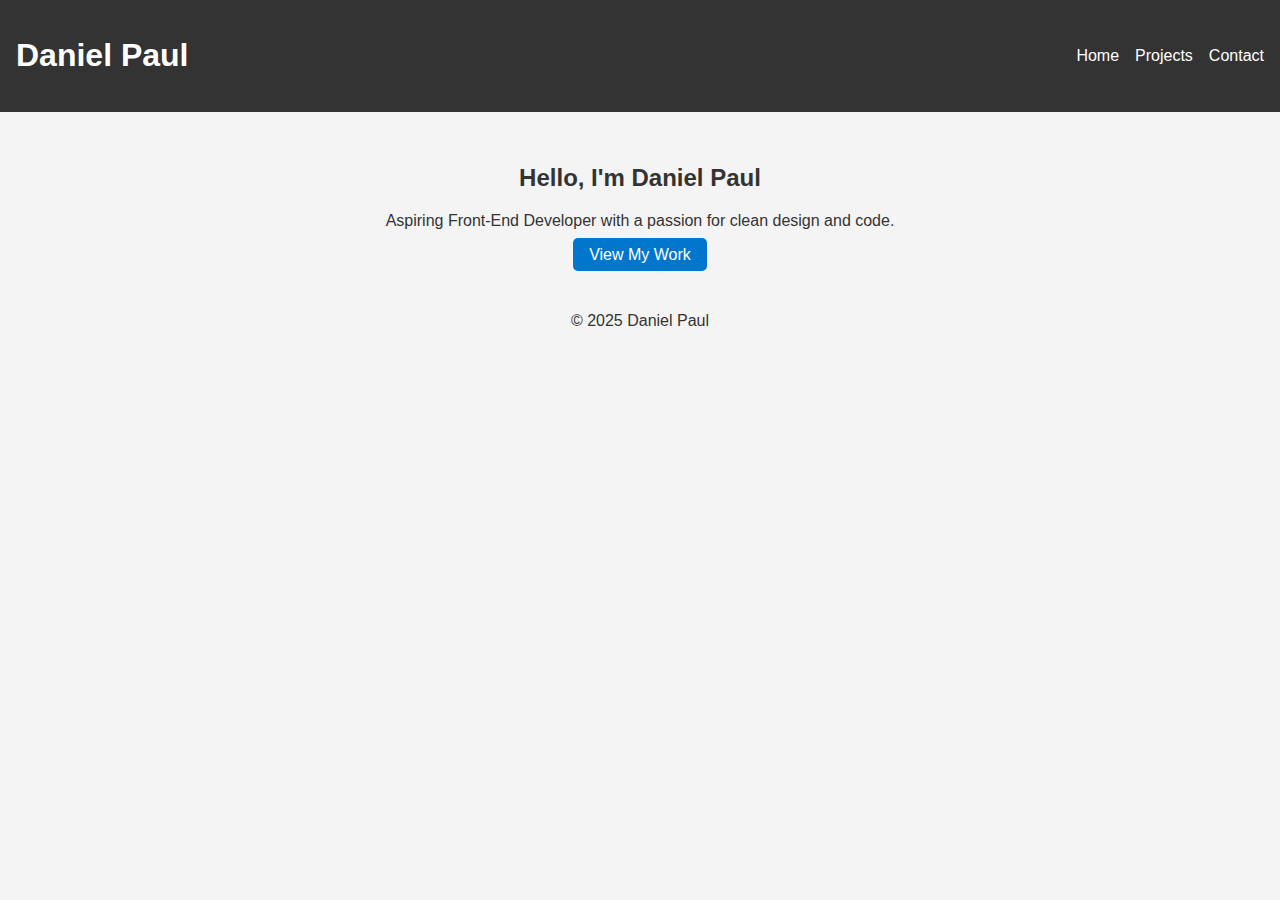
==== index.html @ fd40ea67 "index page" ====
<!DOCTYPE html>
<html lang="en">
<head>
  <meta charset="UTF-8" />
  <meta name="viewport" content="width=device-width, initial-scale=1.0"/>
  <title>Your Name | Portfolio</title>
  <link rel="stylesheet" href="css/styles.css" />
  <link rel="stylesheet" href="css/style1.css" />
</head>
<body>
  <header>
    <nav>
      <h1>Daniel Paul</h1>
      <ul>
        <li><a href="index.html">Home</a></li>
        <li><a href="projects.html">Projects</a></li>
        <li><a href="contact.html">Contact</a></li>
      </ul>
    </nav>
  </header>

  <section class="intro">
    <h2>Hello, I'm Daniel Paul</h2>
    <p>Aspiring Front-End Developer with a passion for clean design and code.</p>
    <a href="projects.html" class="button">View My Work</a>
  </section>
  

  <footer style="text-align:center;">
    <p>&copy; 2025 Daniel Paul</p>
  </footer>
</body>
</html>
---- css/styles.css ----
body {
    font-family: Arial, sans-serif;
    margin: 0;
    padding: 0;
    background-color: #f4f4f4;
    color: #333;
  }
  
  header {
    background-color: #333;
    color: white;
    padding: 1rem;
  }
  
  nav {
    display: flex;
    justify-content: space-between;
    align-items: center;
  }
  
  nav ul {
    list-style: none;
    display: flex;
    gap: 1rem;
  }
  
  nav a {
    color: white;
    text-decoration: none;
  }
  
  .intro {
    text-align: center;
    padding: 2rem;
  }
  
  .button {
    padding: 0.5rem 1rem;
    background-color: #0077cc;
    color: white;
    border-radius: 5px;
    text-decoration: none;
  }
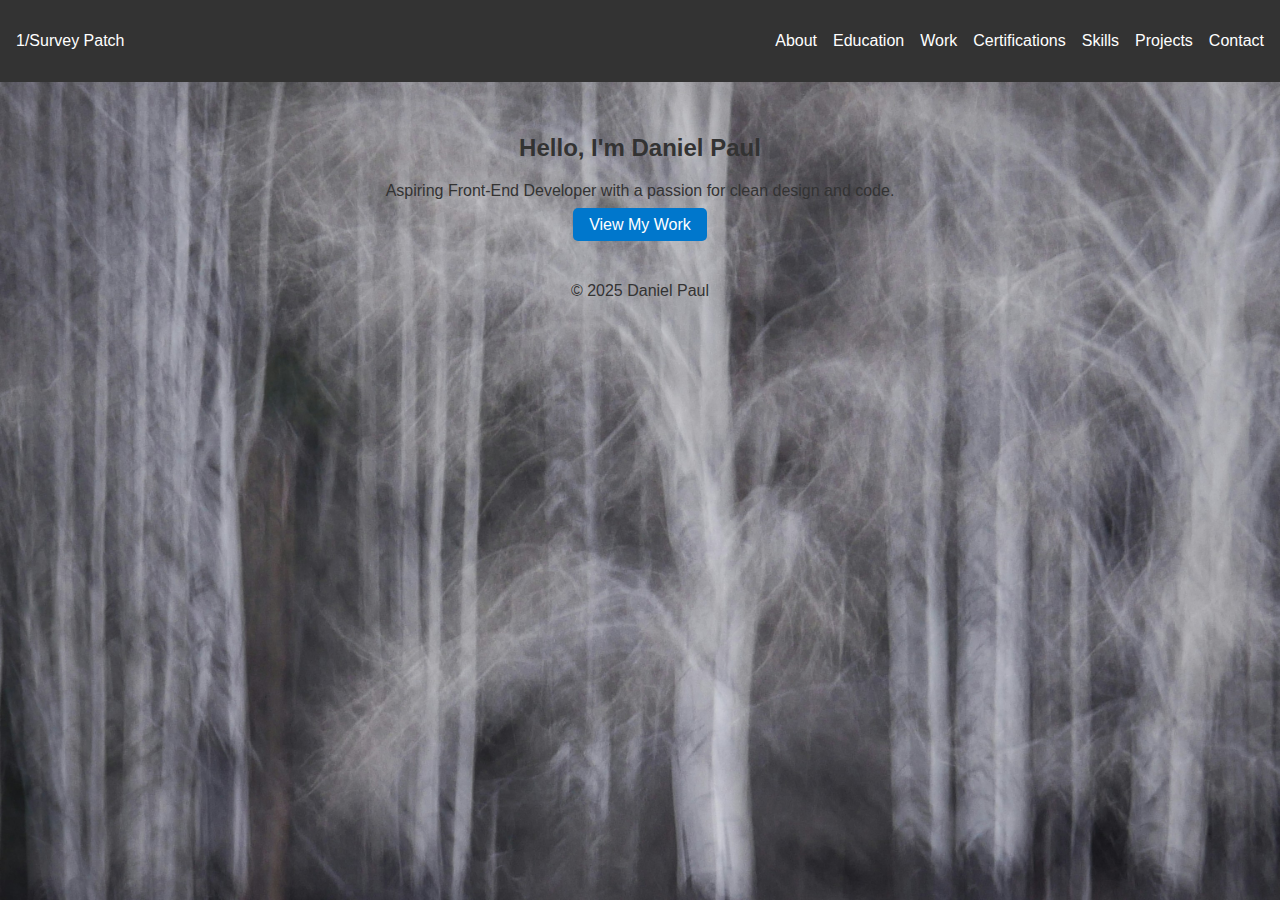
==== commit e79dace1: "new change" ====
--- a/index.html
+++ b/index.html
@@ -9,14 +9,26 @@
 </head>
 <body>
   <header>
-    <nav>
+    <!--nav>
       <h1>Daniel Paul</h1>
       <ul>
         <li><a href="index.html">Home</a></li>
         <li><a href="projects.html">Projects</a></li>
         <li><a href="contact.html">Contact</a></li>
       </ul>
-    </nav>
+    </nav-->
+    <nav class="navbar">
+      <div class="logo">1/Survey Patch</div>
+      <ul class="nav-links">
+          <li><a href="#about">About</a></li>
+          <li><a href="#education">Education</a></li>
+          <li><a href="#work">Work</a></li>
+          <li><a href="#certifications">Certifications</a></li>
+          <li><a href="#skills">Skills</a></li>
+          <li><a href="#projects">Projects</a></li>
+          <li><a href="#contact">Contact</a></li>
+      </ul>
+  </nav>
   </header>
 
   <section class="intro">
--- a/css/style1.css
+++ b/css/style1.css
@@ -0,0 +1,8 @@
+body {
+    background-image: url('bg.jpg');
+    background-size: cover;
+    background-position: center;
+    background-repeat: no-repeat;
+    margin: 0;
+    min-height: 100vh;
+}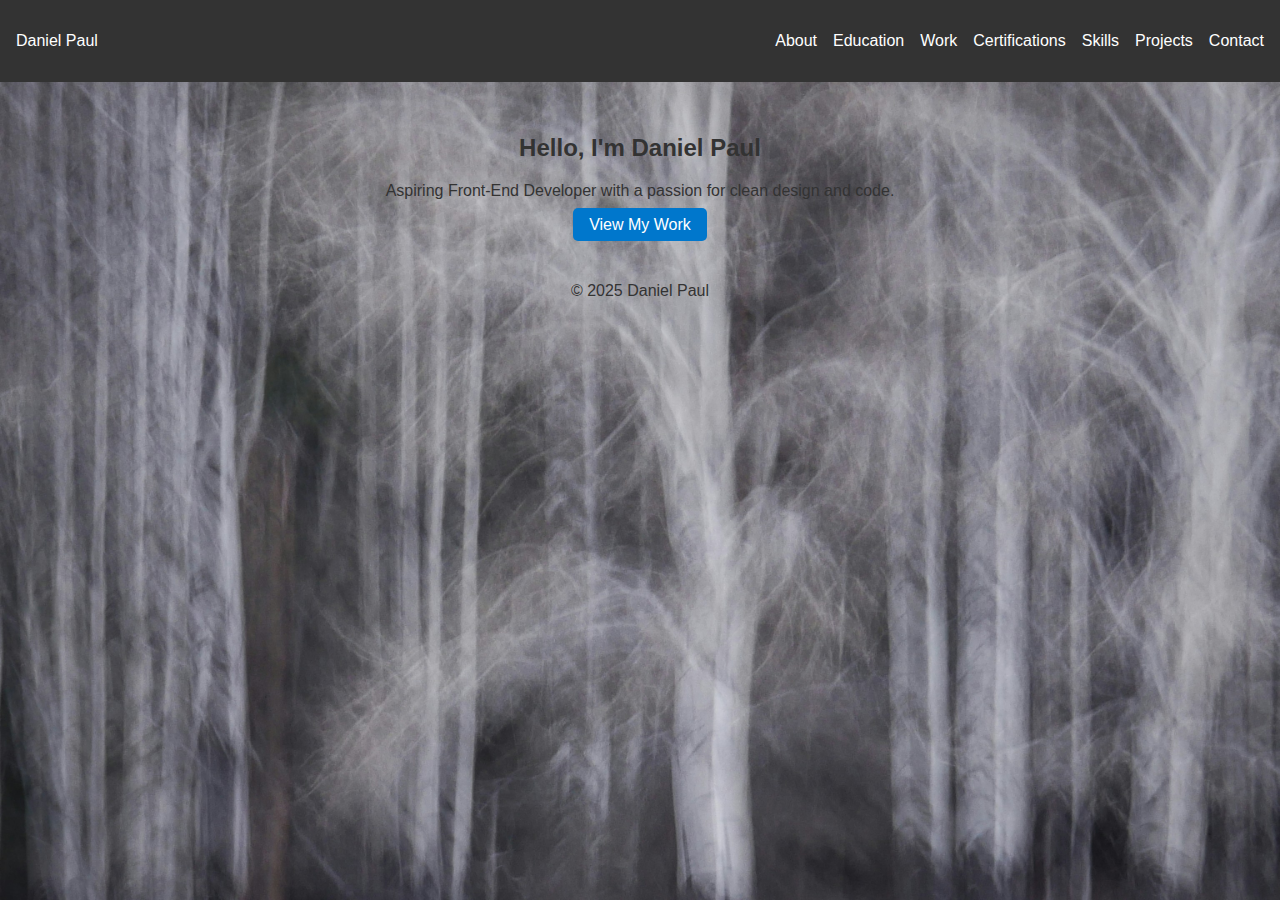
==== commit f2bbc7ea: "new" ====
--- a/index.html
+++ b/index.html
@@ -18,7 +18,7 @@
       </ul>
     </nav-->
     <nav class="navbar">
-      <div class="logo">1/Survey Patch</div>
+      <div class="logo">Daniel Paul</div>
       <ul class="nav-links">
           <li><a href="#about">About</a></li>
           <li><a href="#education">Education</a></li>
